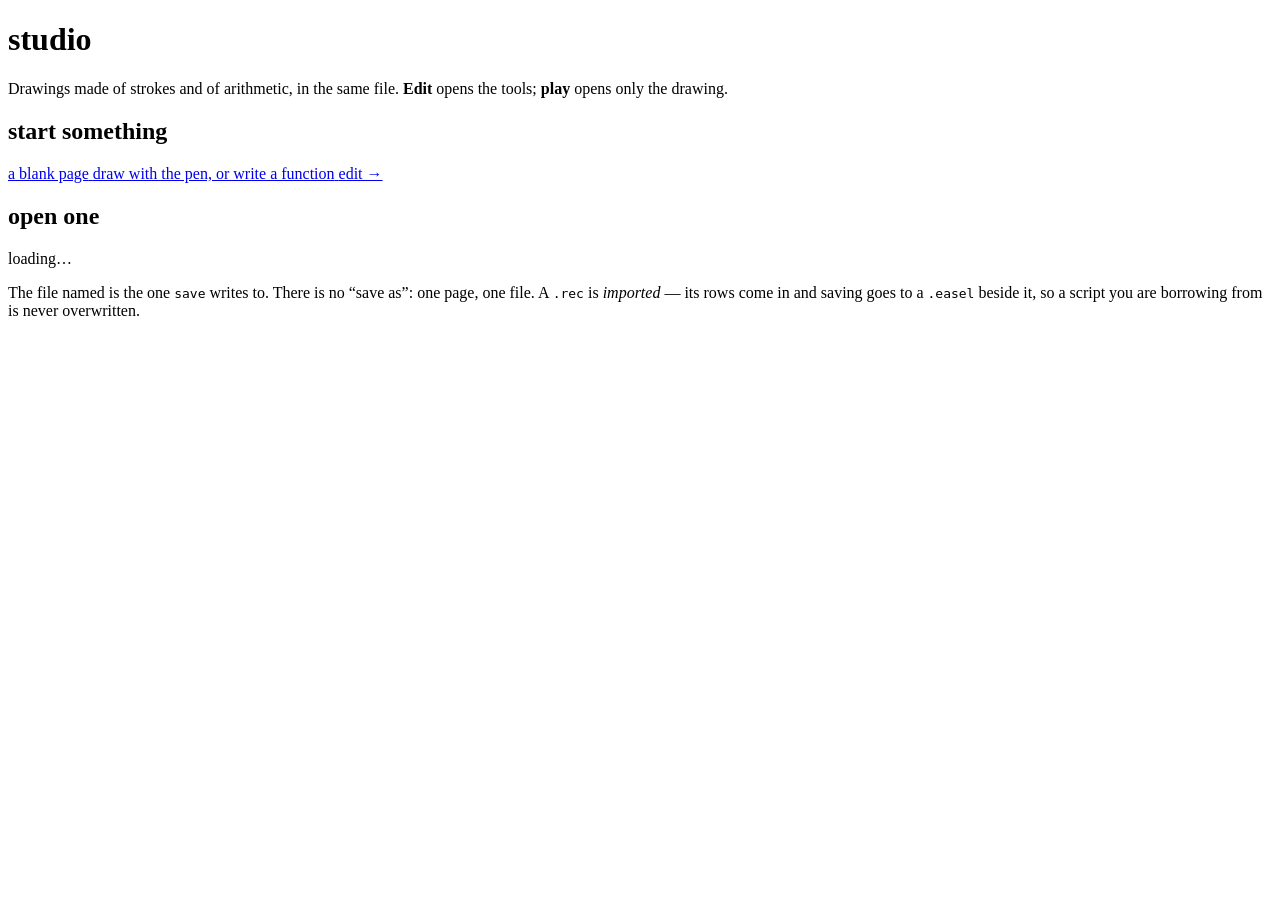
==== web/static/home.html @ 4c9535b6 "A front page, and the Ludo board on it     cargo run -p web --release     http://127.0.0.1:8088  A l" ====
<!doctype html>
<meta charset="utf-8">
<title>studio</title>
<link rel="stylesheet" href="/app.css">

<div id="home">
  <h1>studio</h1>
  <p class="lead">
    Drawings made of strokes and of arithmetic, in the same file.
    <b>Edit</b> opens the tools; <b>play</b> opens only the drawing.
  </p>

  <section>
    <h2>start something</h2>
    <div class="cards">
      <a class="card new" href="/studio?file=drawing.easel">
        <span class="what">a blank page</span>
        <span class="why">draw with the pen, or write a function</span>
        <span class="go">edit &rarr;</span>
      </a>
    </div>
  </section>

  <section>
    <h2>open one</h2>
    <div class="cards" id="list">loading…</div>
  </section>

  <footer>
    <p>
      The file named is the one <code>save</code> writes to. There is no
      &ldquo;save as&rdquo;: one page, one file.
      A <code>.rec</code> is <em>imported</em> — its rows come in and saving
      goes to a <code>.easel</code> beside it, so a script you are borrowing
      from is never overwritten.
    </p>
  </footer>
</div>

<script>
// What each sample is, so the list is not four identical rectangles.
const ABOUT = {
  'samples/ludo.easel': ['the ludo board', 'press play and watch the four paths'],
  'samples/adding.easel': ['an adding game', 'tap the box with the right answer'],
  'samples/dials.easel': ['sliders', 'move r or n and everything follows'],
  'samples/bouncing.easel': ['keyframes', 'a ball with its timing said, not computed'],
  'samples/walker.easel': ['verbs and groups', 'six strokes told to walk as one'],
};

fetch('/list').then(r => r.json()).then(files => {
  const list = document.getElementById('list');
  list.textContent = '';
  if (!files.length) {
    list.innerHTML = '<p class="none">nothing in <code>samples/</code> yet — run '
      + '<code>cargo run -p studio --bin sample</code></p>';
    return;
  }
  for (const f of files) {
    const [what, why] = ABOUT[f] || [f.replace(/^.*\//, '').replace(/\.easel$/, ''), f];
    const card = document.createElement('div');
    card.className = 'card';
    card.innerHTML = `<span class="what">${what}</span><span class="why">${why}</span>`;
    const go = document.createElement('span');
    go.className = 'go';
    const edit = document.createElement('a');
    edit.href = `/studio?file=${encodeURIComponent(f)}`;
    edit.textContent = 'edit';
    const play = document.createElement('a');
    play.href = `/studio?file=${encodeURIComponent(f)}&play=1`;
    play.textContent = 'play';
    go.append(edit, play);
    card.append(go);
    list.append(card);
  }
});
</script>
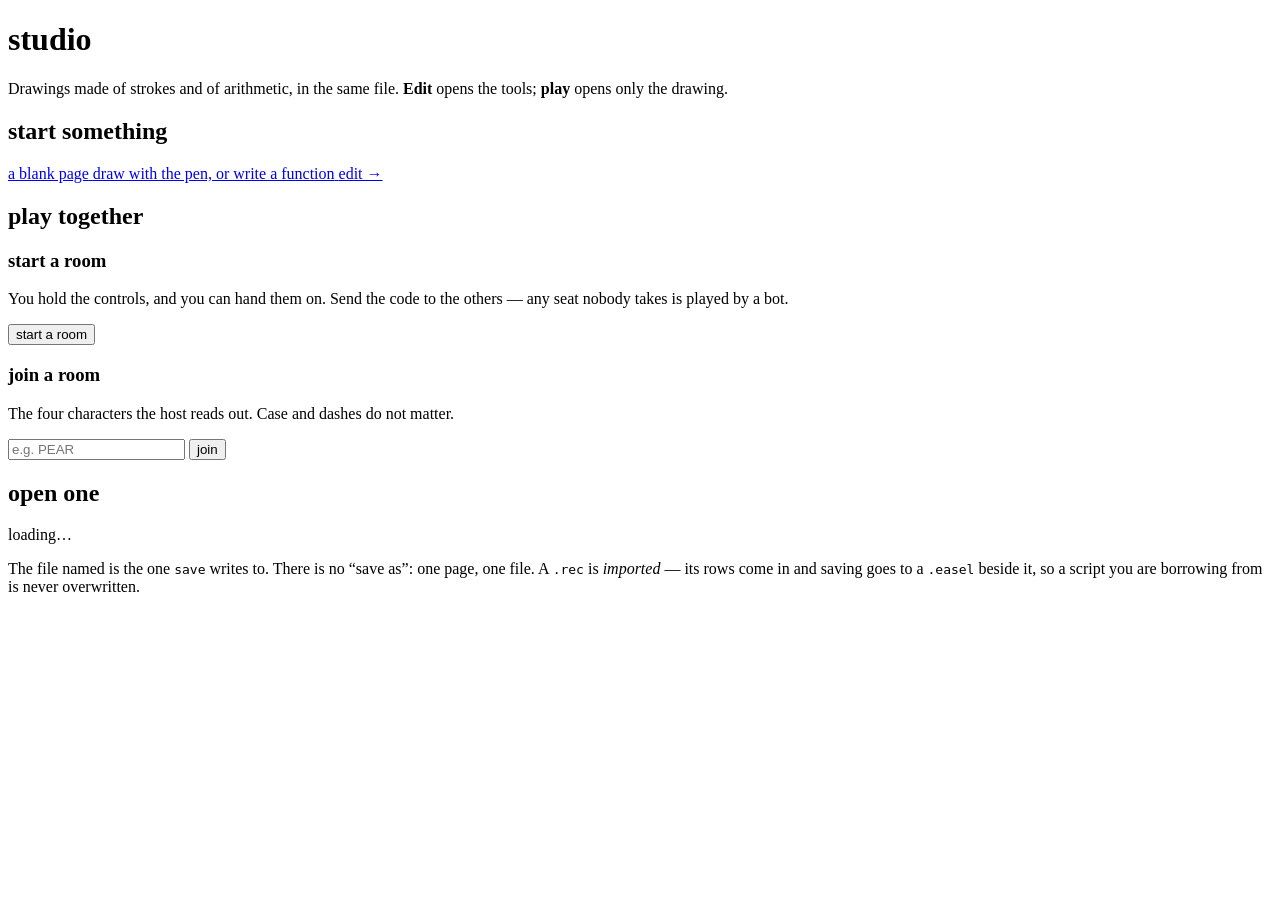
==== commit f2c36189: "Start and join a room from the front page; and listening is not talking THREE THINGS, and the audio " ====
--- a/web/static/home.html
+++ b/web/static/home.html
@@ -1,5 +1,11 @@
 <!doctype html>
 <meta charset="utf-8">
+<!-- Without this a phone lays the page out at about 980 pixels and scales the
+     result down, so anything pinned to an edge lands off the screen — which is
+     exactly what happened to the microphone button. `viewport-fit=cover` and
+     the safe-area insets in the stylesheet keep the controls clear of the
+     notch and the home bar. -->
+<meta name="viewport" content="width=device-width, initial-scale=1, viewport-fit=cover">
 <title>studio</title>
 <link rel="stylesheet" href="/app.css">
 
@@ -21,6 +27,33 @@
     </div>
   </section>
 
+  <!-- Playing together. Its own section, because "start a room" and "join a
+       room" are the two things somebody arriving to play is looking for, and
+       neither of them was anywhere on this page: a room could only be made
+       from a link buried on one card, and joining meant being sent a URL. -->
+  <section>
+    <h2>play together</h2>
+    <div class="together-box">
+      <div class="together-half">
+        <h3>start a room</h3>
+        <p>You hold the controls, and you can hand them on. Send the code to
+           the others — any seat nobody takes is played by a bot.</p>
+        <button id="make-room">start a room</button>
+      </div>
+      <div class="together-half">
+        <h3>join a room</h3>
+        <p>The four characters the host reads out. Case and dashes do not
+           matter.</p>
+        <form id="join-room">
+          <input id="room-code" maxlength="9" placeholder="e.g. PEAR" autocomplete="off"
+                 autocapitalize="characters" spellcheck="false">
+          <button type="submit">join</button>
+        </form>
+        <p class="wrong" id="join-wrong" hidden></p>
+      </div>
+    </div>
+  </section>
+
   <section>
     <h2>open one</h2>
     <div class="cards" id="list">loading…</div>
@@ -39,8 +72,71 @@
 
 <script>
 // What each sample is, so the list is not four identical rectangles.
+// Which of these can be played by four people at once. A drawing says so
+// itself with a `seats(...)` row; this list is only which cards offer the
+// button, and the server is what actually knows.
+const SHARED = ['samples/ludogame.easel'];
+
+// The game a room plays. One for now; when there are two, this is a choice on
+// the "start a room" side rather than a constant.
+const ROOM_GAME = 'samples/ludogame.easel';
+
+// The same name this browser uses in the studio, made here if it does not
+// exist yet -- so whoever presses "start a room" is the one the server marks
+// as holding the controls, rather than whichever browser happens to call in
+// first afterwards.
+function meHere() {
+  let id = sessionStorage.getItem('peer');
+  if (!id) {
+    id = Math.random().toString(36).slice(2, 10);
+    sessionStorage.setItem('peer', id);
+  }
+  return id;
+}
+
+function intoRoom(code) {
+  location.href =
+    `/studio?file=${encodeURIComponent(ROOM_GAME)}&play=1&room=${encodeURIComponent(code)}`;
+}
+
+document.getElementById('make-room').onclick = async (e) => {
+  const button = e.currentTarget;
+  button.disabled = true;
+  button.textContent = 'making a room\u2026';
+  try {
+    const r = await (
+      await fetch('/room', {
+        method: 'POST',
+        headers: { 'content-type': 'application/json' },
+        body: JSON.stringify({ me: meHere() }),
+      })
+    ).json();
+    intoRoom(r.room);
+  } catch (err) {
+    button.disabled = false;
+    button.textContent = 'start a room';
+  }
+};
+
+document.getElementById('join-room').onsubmit = (e) => {
+  e.preventDefault();
+  const field = document.getElementById('room-code');
+  const wrong = document.getElementById('join-wrong');
+  // Read as generously as the server reads it: upper case, and only the
+  // letters the alphabet has. Somebody typing a code off a screen should not
+  // be defeated by a shift key.
+  const code = field.value.toUpperCase().replace(/[^A-HJ-NP-Z2-9]/g, '');
+  if (!code) {
+    wrong.hidden = false;
+    wrong.textContent = 'type the code the host read out';
+    return;
+  }
+  intoRoom(code);
+};
+
 const ABOUT = {
-  'samples/ludo.easel': ['the ludo board', 'press play and watch the four paths'],
+  'samples/ludogame.easel': ['LUDO, four players', 'one screen, or one each — press play, or start a room and send the link'],
+  'samples/ludo.easel': ['the ludo board', 'the drawing only — nothing to tap; the game is ludogame'],
   'samples/adding.easel': ['an adding game', 'tap the box with the right answer'],
   'samples/dials.easel': ['sliders', 'move r or n and everything follows'],
   'samples/bouncing.easel': ['keyframes', 'a ball with its timing said, not computed'],
@@ -69,6 +165,24 @@
     play.href = `/studio?file=${encodeURIComponent(f)}&play=1`;
     play.textContent = 'play';
     go.append(edit, play);
+
+    // A game with seats in it can be played by four people at once, each on
+    // their own screen -- so it gets a room. A sketch does not need one, and
+    // offering one would be offering a thing with nothing on the other end.
+    if (SHARED.includes(f)) {
+      const together = document.createElement('a');
+      together.textContent = 'with friends';
+      together.className = 'together';
+      together.href = '#';
+      together.onclick = async (e) => {
+        e.preventDefault();
+        // The server names the room. It has to: it is the one that knows
+        // which names are already taken.
+        const r = await (await fetch('/room', { method: 'POST' })).json();
+        location.href = `/studio?file=${encodeURIComponent(f)}&play=1&room=${r.room}`;
+      };
+      go.append(together);
+    }
     card.append(go);
     list.append(card);
   }
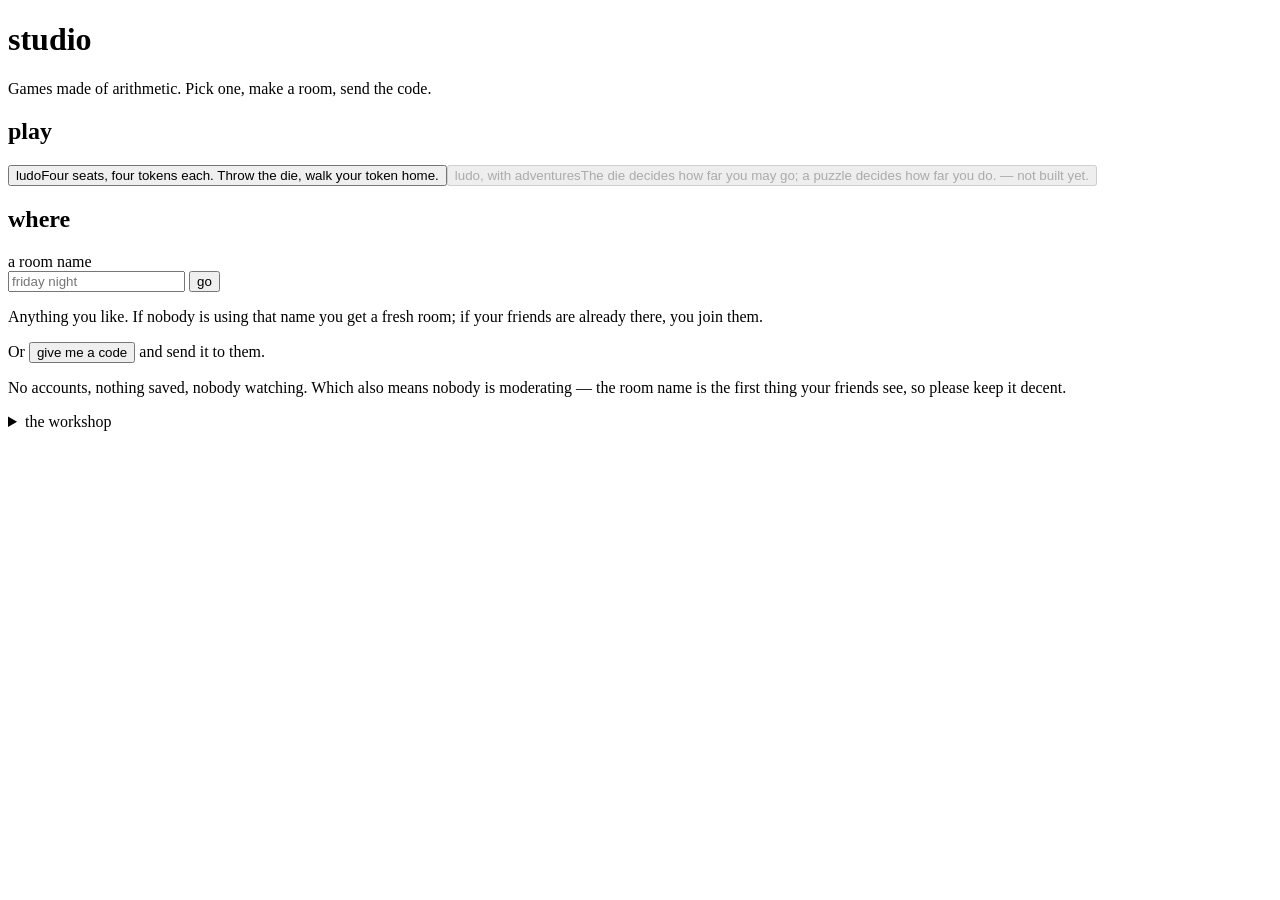
==== commit 182739e8: "A front door somebody can take in without reading it The UI is the product, so this is mostly subtra" ====
--- a/web/static/home.html
+++ b/web/static/home.html
@@ -1,90 +1,115 @@
 <!doctype html>
 <meta charset="utf-8">
 <!-- Without this a phone lays the page out at about 980 pixels and scales the
-     result down, so anything pinned to an edge lands off the screen — which is
-     exactly what happened to the microphone button. `viewport-fit=cover` and
-     the safe-area insets in the stylesheet keep the controls clear of the
-     notch and the home bar. -->
+     result down, so anything pinned to an edge lands off the screen. -->
 <meta name="viewport" content="width=device-width, initial-scale=1, viewport-fit=cover">
 <title>studio</title>
 <link rel="stylesheet" href="/app.css">
 
-<div id="home">
-  <h1>studio</h1>
-  <p class="lead">
-    Drawings made of strokes and of arithmetic, in the same file.
-    <b>Edit</b> opens the tools; <b>play</b> opens only the drawing.
-  </p>
+<!--
+  THE FRONT DOOR.
 
-  <section>
-    <h2>start something</h2>
-    <div class="cards">
-      <a class="card new" href="/studio?file=drawing.easel">
-        <span class="what">a blank page</span>
-        <span class="why">draw with the pen, or write a function</span>
-        <span class="go">edit &rarr;</span>
-      </a>
-    </div>
+  One question at a time, in the order somebody actually has them:
+
+      what do you want to play?      -> the games
+      who with?                      -> a room
+
+  Everything else that used to be here -- the blank page, the sample list, the
+  edit links -- is a *workshop* and lives below a fold, because somebody
+  arriving to play a game with three friends should not first have to decide
+  what an `.easel` file is.
+-->
+
+<div id="front">
+  <header>
+    <h1>studio</h1>
+    <p>Games made of arithmetic. Pick one, make a room, send the code.</p>
+  </header>
+
+  <section class="pick">
+    <h2>play</h2>
+    <div class="games" id="games"></div>
   </section>
 
-  <!-- Playing together. Its own section, because "start a room" and "join a
-       room" are the two things somebody arriving to play is looking for, and
-       neither of them was anywhere on this page: a room could only be made
-       from a link buried on one card, and joining meant being sent a URL. -->
-  <section>
-    <h2>play together</h2>
-    <div class="together-box">
-      <div class="together-half">
-        <h3>start a room</h3>
-        <p>You hold the controls, and you can hand them on. Send the code to
-           the others — any seat nobody takes is played by a bot.</p>
-        <button id="make-room">start a room</button>
+  <section class="pick">
+    <h2>where</h2>
+    <form id="go">
+      <label for="room-code">a room name</label>
+      <div class="row">
+        <input id="room-code" maxlength="16" placeholder="friday night"
+               autocomplete="off" autocapitalize="characters" spellcheck="false">
+        <button type="submit" id="enter">go</button>
       </div>
-      <div class="together-half">
-        <h3>join a room</h3>
-        <p>The four characters the host reads out. Case and dashes do not
-           matter.</p>
-        <form id="join-room">
-          <input id="room-code" maxlength="9" placeholder="e.g. PEAR" autocomplete="off"
-                 autocapitalize="characters" spellcheck="false">
-          <button type="submit">join</button>
-        </form>
-        <p class="wrong" id="join-wrong" hidden></p>
-      </div>
-    </div>
+      <p class="hint" id="room-hint">Anything you like. If nobody is using that name you get a
+        fresh room; if your friends are already there, you join them.</p>
+      <p class="hint quiet">Or <button type="button" class="asLink" id="make-room">give me a
+        code</button> and send it to them.</p>
+    </form>
+
+    <!-- Said once, plainly, and not repeated. Nobody reads a wall of rules,
+         and a room name is visible to everybody who joins. -->
+    <p class="plain">
+      No accounts, nothing saved, nobody watching. Which also means nobody is
+      moderating &mdash; the room name is the first thing your friends see, so
+      please keep it decent.
+    </p>
   </section>
 
-  <section>
-    <h2>open one</h2>
+  <details class="workshop">
+    <summary>the workshop</summary>
+    <p class="hint">Where the games are made. Every one of them is a text file of
+      arithmetic you can open, read and change.</p>
     <div class="cards" id="list">loading…</div>
-  </section>
-
-  <footer>
-    <p>
-      The file named is the one <code>save</code> writes to. There is no
-      &ldquo;save as&rdquo;: one page, one file.
-      A <code>.rec</code> is <em>imported</em> — its rows come in and saving
-      goes to a <code>.easel</code> beside it, so a script you are borrowing
-      from is never overwritten.
-    </p>
-  </footer>
+    <p class="hint"><a href="/studio?file=drawing.easel">a blank page</a> &mdash; draw with a
+      pen, or write a function.</p>
+  </details>
 </div>
 
 <script>
-// What each sample is, so the list is not four identical rectangles.
-// Which of these can be played by four people at once. A drawing says so
-// itself with a `seats(...)` row; this list is only which cards offer the
-// button, and the server is what actually knows.
-const SHARED = ['samples/ludogame.easel'];
+// What can be played, and what each one is. The file is the game; adding one
+// here is a line, because a game is a drawing and not a program.
+const GAMES = [
+  {
+    file: 'samples/ludogame.easel',
+    name: 'ludo',
+    blurb: 'Four seats, four tokens each. Throw the die, walk your token home.',
+    ready: true,
+  },
+  {
+    file: 'samples/ludogame.easel',
+    name: 'ludo, with adventures',
+    blurb: 'The die decides how far you may go; a puzzle decides how far you do.',
+    ready: false,
+  },
+];
 
-// The game a room plays. One for now; when there are two, this is a choice on
-// the "start a room" side rather than a constant.
-const ROOM_GAME = 'samples/ludogame.easel';
+const ROOMS = 'ABCDEFGHJKMNPQRSTVWXYZ23456789';
+
+let chosen = GAMES[0];
+
+function drawGames() {
+  const box = document.getElementById('games');
+  box.innerHTML = '';
+  for (const g of GAMES) {
+    const b = document.createElement('button');
+    b.type = 'button';
+    b.className = 'game' + (g === chosen ? ' on' : '') + (g.ready ? '' : ' later');
+    b.innerHTML = '<span class="nm"></span><span class="bl"></span>';
+    b.querySelector('.nm').textContent = g.name;
+    b.querySelector('.bl').textContent = g.ready ? g.blurb : g.blurb + ' — not built yet.';
+    b.disabled = !g.ready;
+    b.onclick = () => {
+      chosen = g;
+      drawGames();
+    };
+    box.append(b);
+  }
+}
+drawGames();
 
 // The same name this browser uses in the studio, made here if it does not
-// exist yet -- so whoever presses "start a room" is the one the server marks
-// as holding the controls, rather than whichever browser happens to call in
-// first afterwards.
+// exist -- so whoever makes a room is the one holding its controls, rather
+// than whichever browser calls in first afterwards.
 function meHere() {
   let id = sessionStorage.getItem('peer');
   if (!id) {
@@ -96,13 +121,27 @@
 
 function intoRoom(code) {
   location.href =
-    `/studio?file=${encodeURIComponent(ROOM_GAME)}&play=1&room=${encodeURIComponent(code)}`;
+    `/studio?file=${encodeURIComponent(chosen.file)}&play=1&room=${encodeURIComponent(code)}`;
 }
 
+document.getElementById('go').onsubmit = (e) => {
+  e.preventDefault();
+  const field = document.getElementById('room-code');
+  // Read as generously as the server reads it. Somebody typing a name should
+  // not be defeated by a space or a shift key.
+  const code = field.value.toUpperCase().replace(/[^A-Z0-9]/g, '').slice(0, 16);
+  if (!code) {
+    document.getElementById('room-hint').textContent = 'Give it a name — anything at all.';
+    field.focus();
+    return;
+  }
+  intoRoom(code);
+};
+
 document.getElementById('make-room').onclick = async (e) => {
-  const button = e.currentTarget;
-  button.disabled = true;
-  button.textContent = 'making a room\u2026';
+  const b = e.currentTarget;
+  b.disabled = true;
+  b.textContent = 'making one…';
   try {
     const r = await (
       await fetch('/room', {
@@ -113,78 +152,48 @@
     ).json();
     intoRoom(r.room);
   } catch (err) {
-    button.disabled = false;
-    button.textContent = 'start a room';
+    b.disabled = false;
+    b.textContent = 'give me a code';
   }
 };
 
-document.getElementById('join-room').onsubmit = (e) => {
-  e.preventDefault();
-  const field = document.getElementById('room-code');
-  const wrong = document.getElementById('join-wrong');
-  // Read as generously as the server reads it: upper case, and only the
-  // letters the alphabet has. Somebody typing a code off a screen should not
-  // be defeated by a shift key.
-  const code = field.value.toUpperCase().replace(/[^A-HJ-NP-Z2-9]/g, '');
-  if (!code) {
-    wrong.hidden = false;
-    wrong.textContent = 'type the code the host read out';
-    return;
-  }
-  intoRoom(code);
-};
-
+// The workshop: every drawing on the server, for whoever wants to open one.
 const ABOUT = {
-  'samples/ludogame.easel': ['LUDO, four players', 'one screen, or one each — press play, or start a room and send the link'],
-  'samples/ludo.easel': ['the ludo board', 'the drawing only — nothing to tap; the game is ludogame'],
+  'samples/ludogame.easel': ['ludo', 'the game above, as a file you can read'],
+  'samples/ludo.easel': ['the ludo board', 'the drawing only — nothing to tap'],
   'samples/adding.easel': ['an adding game', 'tap the box with the right answer'],
   'samples/dials.easel': ['sliders', 'move r or n and everything follows'],
   'samples/bouncing.easel': ['keyframes', 'a ball with its timing said, not computed'],
   'samples/walker.easel': ['verbs and groups', 'six strokes told to walk as one'],
 };
 
-fetch('/list').then(r => r.json()).then(files => {
-  const list = document.getElementById('list');
-  list.textContent = '';
-  if (!files.length) {
-    list.innerHTML = '<p class="none">nothing in <code>samples/</code> yet — run '
-      + '<code>cargo run -p studio --bin sample</code></p>';
-    return;
-  }
-  for (const f of files) {
-    const [what, why] = ABOUT[f] || [f.replace(/^.*\//, '').replace(/\.easel$/, ''), f];
-    const card = document.createElement('div');
-    card.className = 'card';
-    card.innerHTML = `<span class="what">${what}</span><span class="why">${why}</span>`;
-    const go = document.createElement('span');
-    go.className = 'go';
-    const edit = document.createElement('a');
-    edit.href = `/studio?file=${encodeURIComponent(f)}`;
-    edit.textContent = 'edit';
-    const play = document.createElement('a');
-    play.href = `/studio?file=${encodeURIComponent(f)}&play=1`;
-    play.textContent = 'play';
-    go.append(edit, play);
-
-    // A game with seats in it can be played by four people at once, each on
-    // their own screen -- so it gets a room. A sketch does not need one, and
-    // offering one would be offering a thing with nothing on the other end.
-    if (SHARED.includes(f)) {
-      const together = document.createElement('a');
-      together.textContent = 'with friends';
-      together.className = 'together';
-      together.href = '#';
-      together.onclick = async (e) => {
-        e.preventDefault();
-        // The server names the room. It has to: it is the one that knows
-        // which names are already taken.
-        const r = await (await fetch('/room', { method: 'POST' })).json();
-        location.href = `/studio?file=${encodeURIComponent(f)}&play=1&room=${r.room}`;
-      };
-      go.append(together);
+fetch('/list')
+  .then((r) => r.json())
+  .then((files) => {
+    const list = document.getElementById('list');
+    list.innerHTML = '';
+    if (!files.length) {
+      list.innerHTML = '<p class="hint">nothing in <code>samples/</code> yet</p>';
+      return;
     }
-    card.append(go);
-    list.append(card);
-  }
-});
+    for (const f of files) {
+      const [what, why] = ABOUT[f] || [f.replace(/^.*\//, '').replace(/\.easel$/, ''), f];
+      const card = document.createElement('div');
+      card.className = 'card';
+      card.innerHTML = '<span class="what"></span><span class="why"></span>';
+      card.querySelector('.what').textContent = what;
+      card.querySelector('.why').textContent = why;
+      const go = document.createElement('span');
+      go.className = 'go';
+      const edit = document.createElement('a');
+      edit.href = `/studio?file=${encodeURIComponent(f)}`;
+      edit.textContent = 'open';
+      go.append(edit);
+      card.append(go);
+      list.append(card);
+    }
+  })
+  .catch(() => {
+    document.getElementById('list').innerHTML = '<p class="hint">could not read the list</p>';
+  });
 </script>
